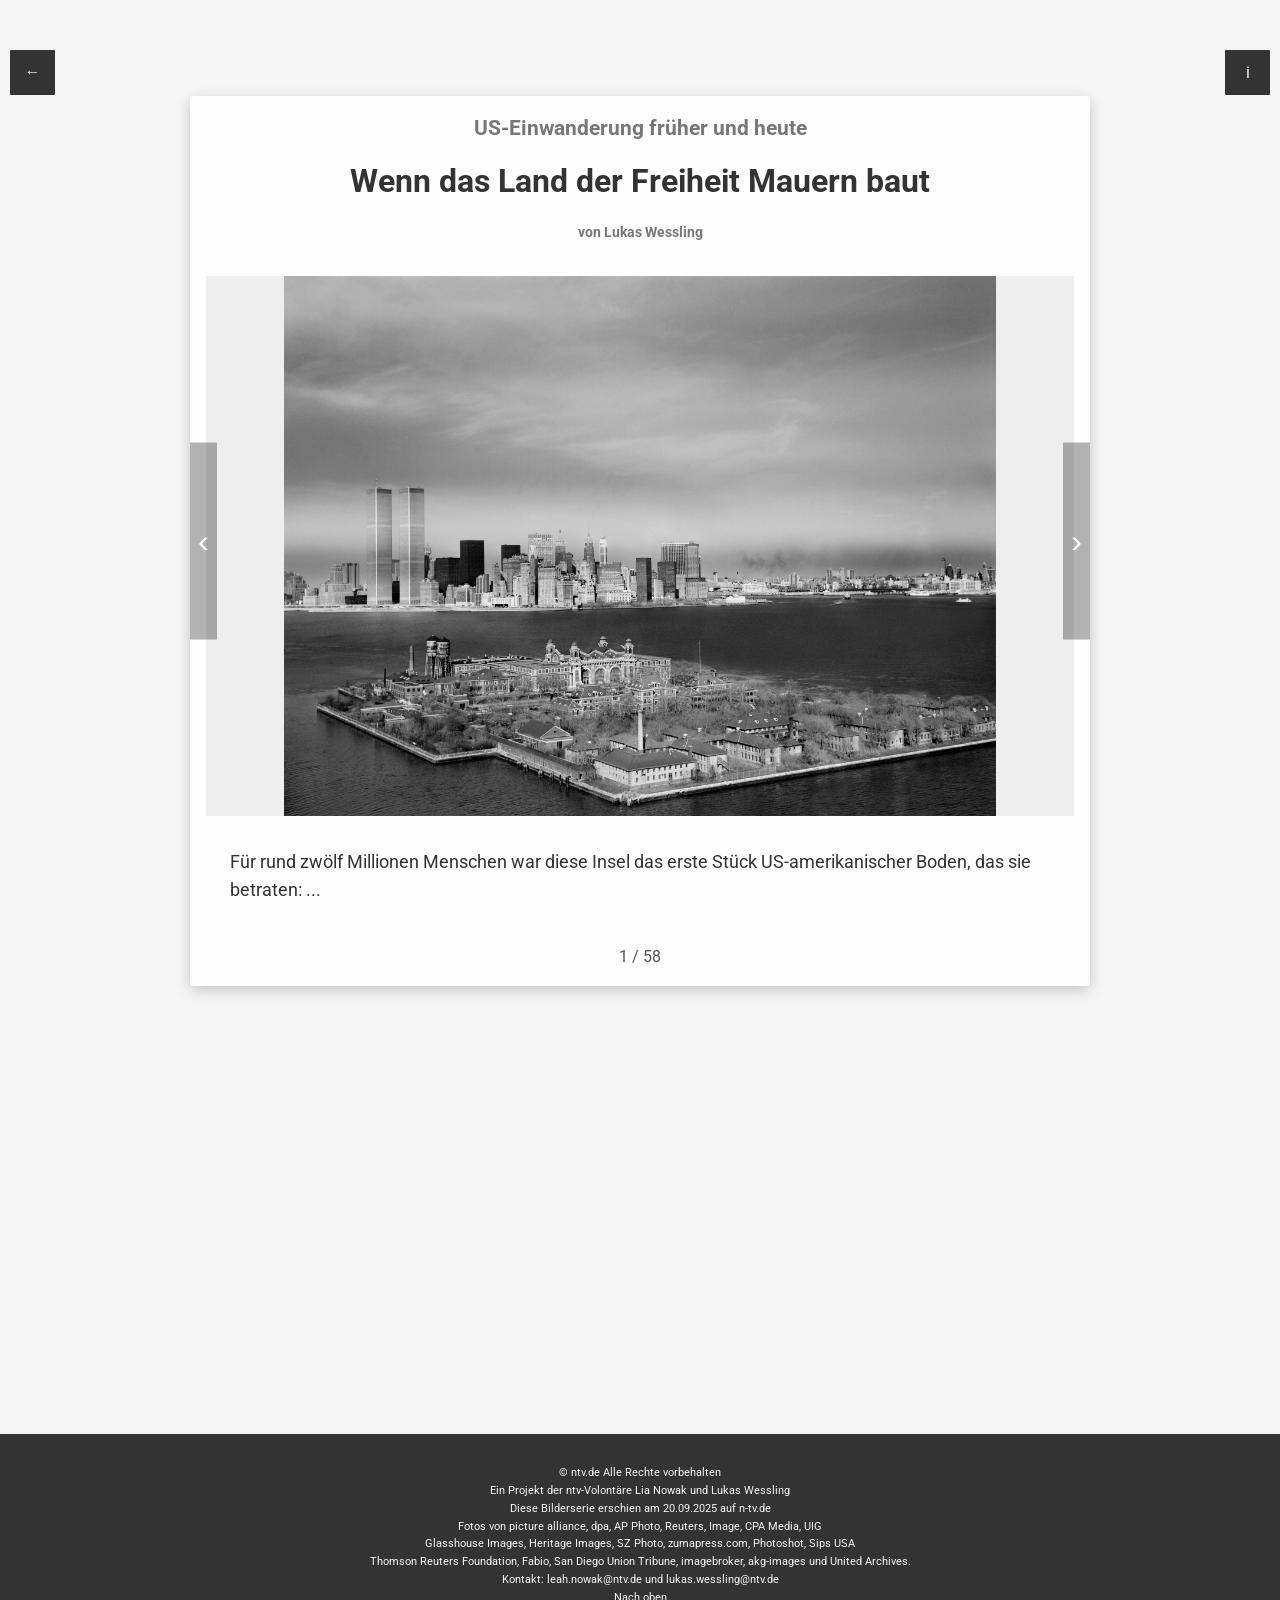
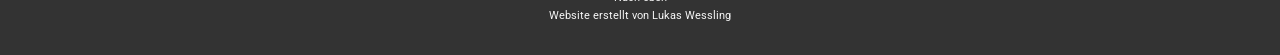
==== gallery.html @ a0fab256 "erste Version vor deploy" ====
<!DOCTYPE html>
<html lang="de">
<head>
    <meta charset="UTF-8">
    <meta name="viewport" content="width=device-width, initial-scale=1.0">
    <title>Bildergalerie: Einwanderung in die USA</title>
    <link rel="preconnect" href="https://fonts.googleapis.com">
    <link rel="preconnect" href="https://fonts.gstatic.com" crossorigin>
    <link href="https://fonts.googleapis.com/css2?family=Dosis&family=Roboto:wght@400;700&display=swap" rel="stylesheet">
    <link rel="stylesheet" href="style.css">
    <style>
        /* Zusätzliche Stile nur für die Galerie */
        .gallery-container {
            max-width: 900px;
            margin: 2rem auto;
            padding: 1rem;
            background: rgba(255, 255, 255, 0.85);
            border-radius: 2px;
            box-shadow: 0 4px 15px rgba(0,0,0,0.2);
            position: relative;
        }

        .main-title {
            text-align: center;
        }

        .gallery-slide {
            display: none; /* Standardmäßig alle Slides ausblenden */
        }

        .gallery-slide.active {
            display: block; /* Nur den aktiven Slide anzeigen */
        }

        .gallery-slide img {
            width: 100%;
            height: auto;
            max-height: 60vh; /* Höhe des Bildes begrenzen */
            object-fit: contain;
            background-color: #eee; /* Hintergrund für transparente Bilder oder Letterboxing */
        }

        .gallery-text {
            padding: 1.5rem;
            text-align: left;
            font-size: 1.1rem;
            line-height: 1.6;
        }

        .gallery-navigation {
            position: absolute;
            top: 50%; /* vertikale Zentrierung */
            width: 100%;
            display: flex;
            justify-content: space-between;
            transform: translateY(-50%);
            pointer-events: none; /* Lässt Klicks "durch" die Navigation zum Bild */
            padding: 0 1rem; /* Fügt links und rechts einen Abstand hinzu */
        }


        .nav-arrow {
            pointer-events: all; /* Macht die Pfeile wieder klickbar */
            background: rgba(0, 0, 0, 0.3);
            color: white;
            border: none;
            font-size: 2rem;
            padding: 5rem 0.5rem 5rem 0.5rem;
                cursor: pointer;
            user-select: none;
            transition: background 0.2s;
        }

        .nav-arrow:hover {
            background: rgba(0, 0, 0, 0.6);
        }

        #prev-btn {
            margin-left: -2rem; /* Schiebt den linken Pfeil nach links raus */
        }

        .gallery-counter {
            text-align: center;
            margin-top: 1rem;
            font-size: 1rem;
            color: #555;
        }
    </style>
</head>
<body>
    <div class="header">
        <a href="index.html" class="back-button">←</a>
        <a href="ueberuns.html" class="menu-toggle">i</a>
        </div> 
        

    <main class="content-wrapper">
        <div class="gallery-container">
            <h2 class="secondary-title">US-Einwanderung früher und heute</h2>
            <h1 class="main-title" id="mainTitle">Wenn das Land der Freiheit Mauern baut</h1>
            <h3 class="author-title" id="authorTitle" style="margin-bottom: 2rem;">von Lukas Wessling</h3>

            
            <div id="gallery">
                <!-- Slides werden hier per JavaScript eingefügt -->
            </div>

            <div class="gallery-navigation">
                <button id="prev-btn" class="nav-arrow">‹</button>
                <button id="next-btn" class="nav-arrow">›</button>
            </div>

            <div id="gallery-counter" class="gallery-counter"></div>
        </div>
    </main>

    <script>
        const galleryData = [
            { img: "pics/01.jpg", text: "Für rund zwölf Millionen Menschen war diese Insel das erste Stück US-amerikanischer Boden, das sie betraten: ..." },
            { img: "pics/02.jpg", text: "... Ellis Island war von 1882 bis 1954 die Empfangshalle der Vereinigten Staaten. Die Vorfahren von rund 40 Prozent der heutigen US-Bürgerinnen und Bürger fanden auf diesem Weg nach Nordamerika." },
            { img: "pics/03.jpg", text: "Hier untersuchten Ärzte die Eingewanderten, ein Heer von Schreibkräften nahm ihre Personalien auf, manche Neuankömmlinge mussten Schreib- und Lesetests bestehen." },
            { img: "pics/03b.jpg", text: "Die meisten kostete all das nur wenige Stunden, ein Fünftel musste länger warten, rund zwei Prozent bestanden die Prüfung nicht." }, // 3b
            { img: "pics/04.jpg", text: "Um das Jahr 1900 herum war mindestens jeder siebte Mensch in den USA im Ausland geboren. Rund drei Viertel dieser Einwanderer waren über New York eingereist, die meisten in Ellis Island angekommen." },
            { img: "pics/05.jpg", text: "Die 1886 eingeweihte Freiheitsstatue wurde so zum Fixpunkt vieler Träume von einem besseren Leben. Wer sie sah, hatte es geschafft, ..." },
            { img: "pics/06.jpg", text: "... hatte Wochen in engen, schlecht belüfteteten Holzverschlägen verbracht. Oft geplagt vom Seegang und immer wieder auch von Seuchen, die an Bord grassierten." },
            { img: "pics/07.jpg", text: "Durch das Aufkommen der Dampfschifffahrt um die Jahrtausendwende entwickelte sich die Überfahrt von einem \"potenziell tödlichen\" Unterfangen zu einem, das meist \"nur noch unkomfortabel\" war, wie eine Chronistin schrieb." },
            { img: "pics/08.jpg", text: "Die Reisezeit verkürzte sich von fünf bis acht Wochen auf rund zwölf Tage. Die Überfahrt wurde sicherer und erschwinglicher; dementsprechend sinnvoller erschien das Wagnis vielen." },
            { img: "pics/09.jpg", text: "Die Zahl der Einreisen stieg in der Folge deutlich." },
            { img: "pics/10.jpg", text: "Ab den 1920ern allerdings sank die Bereitschaft der USA, Neulinge aufzunehmen. Ellis Island wurde zur Abschiebeinsel." },
            { img: "pics/11.jpg", text: "Wo jahrzehntelang US-amerikanische Familiengeschichten ihren Anfang genommen hatten, nahmen immer mehr ihr Ende oder fingen erst gar nicht an." },
            { img: "pics/12.jpg", text: "Die Folge: 1970 war nicht einmal mehr ein Zwanzigstel der US-Bevölkerung im Ausland geboren." },
            { img: "pics/13.jpg", text: "Ab den 1970er Jahren dann siedelten wieder mehr Menschen über. Wie schon vor 100 Jahren ist heute mehr als jede siebte Person, die in den USA lebt, nicht dort geboren." },
            { img: "pics/14.jpg", text: "Wer heute in die USA einwandert, fährt allerdings nicht mehr an der Freiheitsstatue vorbei." },
            { img: "pics/15.jpg", text: "Wer heute in die USA einwandert, landet auf einem Flughafen …" },
            { img: "pics/16.jpg", text: "… oder kämpft sich durch die Wüste." },
            { img: "pics/17.jpg", text: "Ab den 1990ern migrierten jedes Jahr rund zwei Millionen Menschen in die USA. Dabei halten sich legale und illegale Einreisen in etwa die Waage. Der öffentliche Fokus aber liegt klar auf letzteren …" },
            { img: "pics/18.jpg", text: "… und damit auf der Grenze zu Mexiko." },
            { img: "pics/19.jpg", text: "Auf den Menschen, die aus dem Süden in Richtung der Vereinigten Staaten aufbrechen." },
            { img: "pics/20.jpg", text: "Tausende riskieren auf Zügen ihr Leben, ..." },
            { img: "pics/21.jpg", text: "... ziehen gen Norden, ..." },
            { img: "pics/22.jpg", text: "... kämpfen sich durch den Dschungel, ..." },
            { img: "pics/23b.jpg", text: "... und überqueren den Rio Grande." },
            { img: "pics/24.jpg", text: "Auf ihrem Weg werden sie immer wieder misshandelt von bewaffneten Gangs, ausgebeutet von korrupten Polizisten und benutzt von Schmugglern." },
            { img: "pics/25.jpg", text: "Die Menschen in den USA schauen teils mitleidig, ..." },
            { img: "pics/26.jpg", text: "... teils angst- oder gar hasserfüllt auf die Menschen, die da kommen." },
            { img: "pics/27.jpg", text: "Die Menschen, die da kommen, wurden in den vergangenen Jahrzehnten zu einem der wichtigsten politischen Themen des Einwanderungslandes USA." },
            { img: "pics/27b.jpg", text: "Es trieb viele US-Amerikanerinnen und US-Amerikaner an die Urnen ..." },
            { img: "pics/27d.jpg", text: "... und andere auf die Straße." },        
            { img: "pics/29.jpg", text: "Schon 1994 begann der Bau von Zäunen an der Grenze zu Mexiko. Unter dem damaligen Präsidenten Bill Clinton wurden US-Städte so von ihren mexikanischen Gegenübern getrennt." },
            { img: "pics/30.jpg", text: "Unter George W. Bush und …" },
            { img: "pics/31.jpg", text: "… Donald Trump wurde die Grenzanlage massiv ausgebaut." },
            { img: "pics/32.jpg", text: "Die Grenze zwischen der USA und Mexiko ist 3145 Kilometer lang." },
            { img: "pics/33.jpg", text: "Mittlerweile sind rund 1200 Kilometer davon befestigt. Mit Zäunen, Mauern und Pollern." },
            { img: "pics/34.jpg", text: "Den Rest der Grenze haben Überwachungskameras, Sensoren, Patrouillen im Blick." },
            { img: "pics/35.jpg", text: "Der Rio Grande tut sein Übriges." },
            { img: "pics/36.jpg", text: "Der Versuch, ohne Visum in die USA einzureisen, kostet jedes Jahr Hunderte Menschen ihr Leben." },
            { img: "pics/23.jpg", text: "Sie ertrinken im Rio Grande, verletzen sich beim Versuch, die Grenzanlagen zu überwinden ..." },
            { img: "pics/38.jpg", text: "... oder erleiden Hitzeschläge in der Wüste. Tausende hält das nicht ab." },
            { img: "pics/39.jpg", text: "Viele aber nutzen mittlerweile temporäre Visa, um legal einzureisen - und dann zu bleiben. Schätzungen zufolge machen Visumsüberschreitungen inzwischen 40 Prozent aller illegalen Einreisen aus." },
            { img: "pics/40.jpg", text: "Wer diesen Weg wählt, muss sich nicht durch die Wüste oder den Rio Grande kämpfen." },
            { img: "pics/41.jpg", text: "Den in den USA weit verbreiteten Vorurteilen sind allerdings alle gleichermaßen ausgesetzt." },
            { img: "pics/42.jpg", text: "Da geht es ihnen wie jenen, die einst über Ellis Island einreisten, ..." },
            { img: "pics/43.jpg", text: "... denn auch damals schon wurden die Neuen kritisch beäugt." },
            { img: "pics/44a.jpg", text: "Die USA warfen den den Eingewanderten vor, Parallelgesellschaften zu bilden. Denn auch damals schon hielten sich Neuankömmlinge in der Fremde erstmal an ihre Landsleute, ..." },
            { img: "pics/44b.jpg", text: "... zogen in Viertel, die man \"Little Germany\" oder \"Little Italy\" nannte." },
            { img: "pics/45.jpg", text: "Die Deutschen galten als besonders unangepasst. Ihre Trinkfreudigkeit passte nicht zu den puritanischen Moralvorstellungen der Gesellschaft, in die sie eingewandert waren." },
            { img: "pics/45b.jpg", text: "Die Eingewanderten wurden als faul wahrgenommen; als arbeitsunwillig, als Last für das Gemeinwesen." },
            { img: "pics/47.jpg", text: "Gleichzeitig wurde kritisiert, sie nähmen US-Amerikanern deren Arbeitsplätze weg." },
            { img: "pics/48.jpg", text: "Dabei zieht sich durch die US-amerikanische Geschichte, dass die Neuen oft Jobs erledigen, die bei Eingebürgerten weniger beliebt sind." },
            { img: "pics/49.jpg", text: "Damals arbeiteten sie in Schlachthöfen, als Dienstmädchen oder auf Baustellen." },
            { img: "pics/50a.jpg", text: "Sie legten Eisenbahnschienen quer durchs Land, ... "},
            { img: "pics/50d.jpg", text: "... sprengten Tunnel durch die Gebirge, ..."},
            { img: "pics/50c.jpg", text: "... erschlossen den Vereinigten Staaten neues Land, neuen Reichtum und bezahlten dafür immer wieder mit dem eigenen Leben." },
            { img: "pics/51.jpg", text: "Heute fahren sie anderer Leute essen aus, pflegen alte oder kranke Menschen, ..." },
            { img: "pics/52.jpg", text: "... sie ernten Gemüse, befüllen Supermarktregale, ..." },
            { img: "pics/53.jpg", text: "... sie putzen Büros. Und mit der Zeit werden sehr wahrscheinlich immer mehr von ihnen in den Büros sitzen. Neben den Nachfahren der Immigranten von damals." }
        ];

        const galleryElement = document.getElementById('gallery');
        const prevBtn = document.getElementById('prev-btn');
        const nextBtn = document.getElementById('next-btn');
        const counterElement = document.getElementById('gallery-counter');
        let currentSlide = 0;

        // Galerie initialisieren
        function initializeGallery() {
            galleryData.forEach((item, index) => {
                const slide = document.createElement('div');
                slide.className = 'gallery-slide';
                slide.innerHTML = `
                    <img src="${item.img}" alt="Bild zur Einwanderungsgeschichte ${index + 1}">
                    <p class="gallery-text">${item.text}</p>
                `;
                galleryElement.appendChild(slide);
            });
            showSlide(currentSlide);
        }

        function showSlide(index) {
            const slides = document.querySelectorAll('.gallery-slide');
            slides.forEach(slide => slide.classList.remove('active'));
            slides[index].classList.add('active');
            counterElement.textContent = `${index + 1} / ${galleryData.length}`;
        }

        prevBtn.addEventListener('click', () => {
            currentSlide = (currentSlide > 0) ? currentSlide - 1 : galleryData.length - 1;
            showSlide(currentSlide);
        });

        nextBtn.addEventListener('click', () => {
            currentSlide = (currentSlide < galleryData.length - 1) ? currentSlide + 1 : 0;
            showSlide(currentSlide);
        });

        initializeGallery();
    </script>
    <footer>
        <p> <a href="https://www.n-tv.de/ntvintern/Impressum-id6405904.html">© ntv.de Alle Rechte vorbehalten</a></p>
        <p> <a href="ueberuns.html">Ein Projekt der ntv-Volontäre Lia Nowak und Lukas Wessling</a></p>
        <p><a href="https://www.n-tv.de/mediathek/bilderserien/politik/Wenn-das-Land-der-Freiheit-Mauern-baut-article25979219.html">Diese Bilderserie erschien am 20.09.2025 auf n-tv.de</a></p>
        <p> Fotos von picture alliance, dpa, AP Photo, Reuters, Image, CPA Media, UIG </p>
        <p> Glasshouse Images, Heritage Images, SZ Photo, zumapress.com, Photoshot, Sips USA </p>
        <p> Thomson Reuters Foundation, Fabio, San Diego Union Tribune, imagebroker, akg-images und United Archives.</p>
        <p>Kontakt: <a href="mailto:leah.nowak@ntv.de">leah.nowak@ntv.de</a> und <a href="mailto:lukas.wessling@ntv.de">lukas.wessling@ntv.de</a></p>
        <p> <a href="#top">Nach oben</a></p>
        <p> <a href="index.html">Website</a> erstellt von Lukas Wessling</p>
    </footer>
</body>
</html>
---- style.css ----
* {
    margin: 0;
    padding: 0;
    box-sizing: border-box;
}
:root {
    --primary-color: #00AEF3;
    --secondary-color: #777777;
    --accent-color: #E81B23;
    --background-color: #F6F6F6;
    --text-color: #333;
    --box-shadow: 0 2px 10px rgba(0,0,0,0.1);
    --max-width: 1200px;
    --lesser-width: 800px;
    --card-bg: rgba(255, 255, 255, 0.7); /* Weiß, 70% Deckkraft */
    --border-radius: 1px
}

html { scroll-behavior: smooth; }

body {
    font-family: 'Roboto', sans-serif;
    line-height: 1.6;
    color: var(--text-color);
    background-color: var(--background-color);

    /* erzwinge sinnvolle umbrüche */
    p, li, blockquote {
    overflow-wrap: anywhere;  /* bricht auch sehr lange wörter/urls */
    word-break: normal;       /* deutschfreundlich */
    hyphens: auto;            /* bindestriche zulassen */
  }
}


/* übergeordnete Schachteln */
.content-wrapper {
    max-width: var(--max-width);
    margin: 0 auto;
    padding: 24px 16px;
}


.container {
    max-width: var(--lesser-width);
    margin: 0 auto;
    padding: 20px;
}

/* Header mit Menü */
.header {
    position: sticky;
    margin-bottom: 40px;
}

.menu-toggle {
    position: absolute;
    top: 10px;
    right: 10px;
    background: var(--text-color);
    color: var(--background-color);
    border: none;
    cursor: pointer;
    border-radius: var(--border-radius);
    font-size: 16px;
    text-decoration: none; /* Entfernt die Unterstreichung vom Link */
    /* NEU: Feste Größe und Zentrierung für quadratische Form */
    width: 45px;
    height: 45px;
    display: flex;
    justify-content: center;
    align-items: center;
}

/* Zurück-Button, angelehnt an Menu-Button*/
.back-button {
    position: absolute;
    top: 10px;
    left: 10px; /* Position auf links geändert */
    background: var(--text-color);
    color: var(--background-color);
    border: none;
    cursor: pointer;
    border-radius: var(--border-radius);
    font-size: 16px;
    text-decoration: none; /* Für <a>-Tag, um Unterstreichung zu entfernen */
    /* NEU: Feste Größe und Zentrierung für quadratische Form */
    width: 45px;
    height: 45px;
    display: flex;
    justify-content: center;
    align-items: center;
    padding-bottom: 2px; /* Kleine Korrektur, um den Pfeil optisch zu zentrieren */
}

.menu-toggle:hover {
    background: var(--accent-color);
}
.back-button:hover {
    background: var(--accent-color);
}

.menu {
    position: absolute;
    top: 30px;
    right: 10px;
    background: var(--background-color);
    border: 1px solid #ddd;
    border-radius: var(--border-radius);
    box-shadow: 0 2px 10px var(--box-shadow);
    display: none;
    min-width: 150px;
}

.menu.active {
    display: block;
}

.menu a {
    display: block;
    padding: 12px 16px;
    text-decoration: none;
    color: var(--text-color); 
    border-bottom: 1px solid #eee;
}

.menu a:last-child {
    border-bottom: none;
}
.menu a:hover {
    background-color: var(--background-color);
}


/* Content Boxen */
.content-box {
    text-align: center;
    background: var(--card-bg);
    border-radius: var(--border-radius)/2;
    box-shadow: 0 2px 10px rgba(0,0,0,0.1);
    max-width: var(--lesser-width);
    margin-bottom: 60px; /* Erhöht für mehr Abstand zwischen den Boxen */
    padding: 20px;
    margin-left: auto;  /* Zentrierung */
    margin-right: auto; /* Zentrierung */
}

.content-box a {
color: var(--secondary-color);          /* Links grau */
text-decoration: none;   /* Unterstreichung weg */
}
.content-box a:hover {
text-decoration: underline; /* Unterstrich beim Drüberfahren */
}

/* Versuch ganzer Text in eine Box */
.article-body-content {
    margin-top: 5rem;
    padding: 3rem;
    text-align: left; /* Text linksbündig für den Hauptartikel */
    background: var(--background-color); 
}
    /* Eigene Klasse für Zwischenüberschriften, um sie direkt zu integrieren */
.subheading {
    font-weight: bold;
    color: var(--secondary-color);
    font-size: 1.2rem;
    text-align: center;
    margin-top: 2em;
    margin-bottom: 1.5em;
}
    /* Eigene Klasse für den Teaser-Text, damit er auch innerhalb der großen Box funktioniert */
.teaser-text {
    font-style: italic;
    color: var(--secondary-color);
    font-size: 1rem;
    margin-bottom: 2em;
    display: block; /* Stellt sicher, dass es als eigener Absatz behandelt wird */
}

.content-box:hover {
    transform: translateY(-2px);
    box-shadow: 0 4px 15px rgba(0,0,0,0.15);
}

/* Modifikator für eine unauffälligere Content-Box */
.content-box.subtle {
    background: none;
    box-shadow: none;
    border-radius: 0;
    text-align: left; /* Text linksbündig statt zentriert */
    padding-left: 30px;
    padding-right: 30px;
    margin-bottom: 20px;
}

.content-box.subtle:hover {
    transform: none; /* Kein Hover-Effekt */
    box-shadow: none;
}

/* Modifikator für Header-Box mit Abstand nach unten */
.content-box.header {
    margin-bottom: 10em;
    max-width: (var(--lesser-width)/2);  

}
/* Modifikator für Header-Box mit kleinem Abstand nach unten */
.content-box.smallheader {
    margin-top: 2em;
    margin-bottom: 2em;
    background: var(--background-color);
}


.box-content {
    padding: 20px;
}

.box-title {
    font-size: 1.5rem;
    font-weight: bold;
    color: var(--text-color);
    margin-bottom: 15px;
}

.box-text {
    color: var(--text-color);
    font-size: 1rem;
    line-height: 1.5;
}

.content-box.italic-teaser .box-text {
    font-style: italic;
    color: var(--text-color);
    font-size: 1rem;
    margin-bottom: 2em;
}



.content-box.title .box-text {
    font-weight: bold;
    color: var(--secondary-color);
    font-size: 1.2rem;
    text-align: center;
}


/* Titel-Styling innerhalb der Box */
.main-title {
    text-align: center;
    font-size: 2rem;
    font-weight: bold;
    color: var(--text-color);
    margin: 0;
    padding: 0;
}

.secondary-title {
    text-align: center;
    font-size: 1.3rem;
    font-weight: bold;
    color: var(--secondary-color);
    margin: 0 0 0.5em 0; /* kleiner Abstand nach unten */
    padding: 0;
}

.author-title {
    text-align: center;
    font-size: 0.9rem;
    font-weight: bold;
    color: var(--secondary-color);
    margin: 1em 0 1em 0; /* kleiner Abstand nach oben, großer Abstand nach unten */
    padding: 0;
}
.box-text a:hover {
    text-decoration: underline}



/* Responsive Design */
@media (max-width: 768px) {
    .main-title {
        font-size: 2rem;
        margin: 20px 0;
    }
    
    .container {
        padding: 15px;
    }
    .box-content {
        padding: 15px;
    }
    .box-title {
        font-size: 1rem;
    }
    .box-text {
        font-size: 0.7rem;
    }
    .footer {
        font-size: 0.4rem;
        padding: 10px;
    }
}


/* Footer-Styling */
footer {
background-color: var(--text-color);   /* dunkler Hintergrund */
color: var(--background-color);      /* heller Text */
padding: 30px 16px;              /* Innenabstand oben/unten und seitlich */
text-align: center;              /* Text mittig */
margin-top: 35em;                /* Abstand zum Inhalt darüber */
font-size: 0.7rem;
}

footer a {
color: var(--background-color);          /* Links weiß */
text-decoration: none;   /* Unterstreichung weg */
}

footer a:hover {
text-decoration: underline; /* Unterstrich beim Drüberfahren */
}

/* Container für die Videos, um sie im Hintergrund zu halten */
.video-background {
    position: fixed;
    top: 0;
    left: 0;
    width: 100%;
    height: 100%;
    z-index: -1; /* Stellt sicher, dass der Inhalt darüber liegt */
    overflow: hidden;
}

/* Gemeinsame Stile für beide Videos */
.bg-video {
    position: absolute; /* Positioniert das Video innerhalb des Containers */
    top: 0;
    left: 0;
    width: 100%;
    height: 100%;
    object-fit: cover; /* Füllt den Bildschirm ohne das Seitenverhältnis zu verzerren */
}

/* Standardmäßig das mobile Video ausblenden */
.bg-video-mobile {
    display: none;
}

/* Media Query für Bildschirme, die breiter als 768px sind (Tablets/Desktops) */
@media (min-width: 769px) {
    .bg-video-desktop {
        display: block; /* Desktop-Video anzeigen */
    }
    .bg-video-mobile {
        display: none; /* Mobiles Video ausblenden */
    }
}

/* Media Query für Bildschirme, die schmaler als 768px sind (Smartphones) */
@media (max-width: 768px) {
    .bg-video-desktop {
        display: none; /* Desktop-Video ausblenden */
    }
    .bg-video-mobile {
        display: block; /* Mobiles Video anzeigen */
    }
}

/* beim Hovern über Link erscheint eine Hand */
a, button, [onclick] {
    cursor: pointer;
}

/* --- Stile für Scrollytelling --- */
#scrolly-presidents {
    position: relative;
}

.scrolly-vis {
    position: -webkit-sticky;
    position: sticky;
    top: 0; /* Klebt ganz oben am Bildschirmrand */
    left: 0;
    width: 100%;
    height: 100vh; /* Füllt den gesamten Bildschirm aus */
    display: flex;
    flex-direction: column; /* Kinder sollen untereinander angeordnet werden */
    justify-content: center;
    align-items: center;
}

/* Container für die responsive SVG */
.chart-container {
    width: 100%;
    max-width: var(--lesser-width); /* Legt eine maximale Größe fest, damit es auf sehr großen Bildschirmen nicht riesig wird */
    margin: 0 auto; /* Zentriert den Container */
}

/* Gemeinsame Stile für Header und Intro der Grafik */
.chart-header, .chart-intro {
    width: 100%;
    max-width: var(--lesser-width); /* Dieselbe maximale Breite wie die Grafik */
    margin-left: auto;
    margin-right: auto;
    text-align: left; 
}

.scrolly-text {
    position: relative;
    z-index: 1; /* Wichtig: Stellt sicher, dass der Text VOR der Grafik liegt */
    /* Wir machen den Text-Container zu einem Flex-Container, der seine Kinder zentriert */
    display: flex;
    flex-direction: column;
    align-items: center;
}

.step {
    display: flex;
    flex-direction: column;
    justify-content: center;
    width: var(--lesser-width)*0.95;
    margin-bottom: 100vh; /* Nur noch Abstand nach unten */
    padding: 3rem;
    background-color: var(--background-color); /* Solide Hintergrundfarbe, passend zum Rest der Seite */
    box-shadow: 0 2px 5px rgba(0,0,0,0.1);
}


/* Anpassungen für kleinere Bildschirme */
@media (max-width: 768px) {
    #scrolly-presidents {
        display: block; /* Untereinander statt nebeneinander */
    }

    .scrolly-vis {
        position: relative; /* Sticky funktioniert hier nicht gut */
        top: auto;
        height: 50vh; /* Kleinere Höhe */
        width: 90%;
        margin: 0 auto 2rem auto;
    }

    .scrolly-text {
        width: 90%;
        margin: 0 auto;
    }

    .step {
        margin-bottom: 50vh; /* Weniger Abstand auf Mobilgeräten */
    }
}
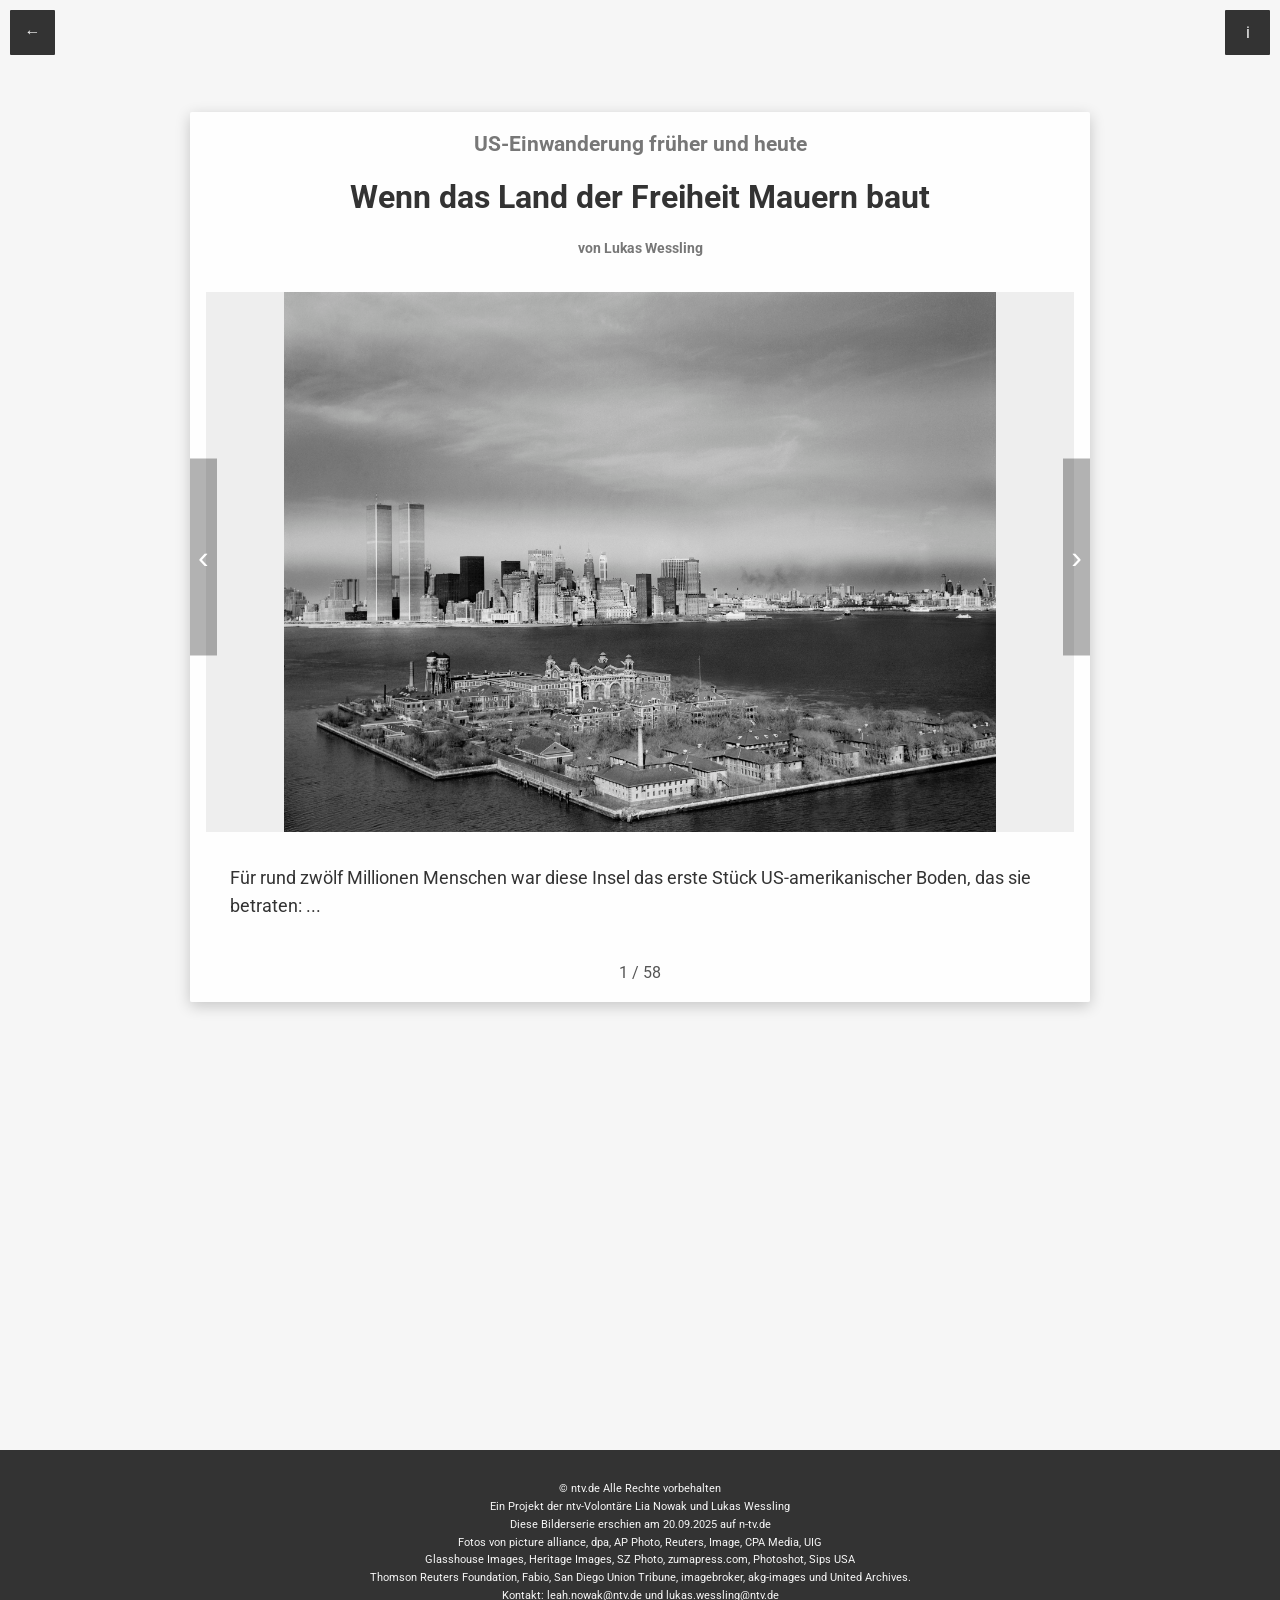
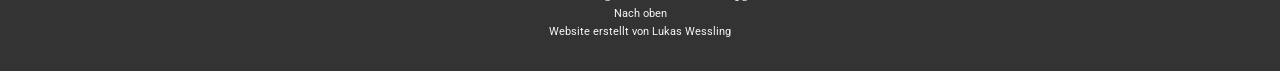
==== commit 942bd246: "Modifikation Videologik und Pausenknopf" ====
--- a/gallery.html
+++ b/gallery.html
@@ -4,6 +4,7 @@
     <meta charset="UTF-8">
     <meta name="viewport" content="width=device-width, initial-scale=1.0">
     <title>Bildergalerie: Einwanderung in die USA</title>
+    <link rel="icon" href="favicon.ico" type="image/x-icon">
     <link rel="preconnect" href="https://fonts.googleapis.com">
     <link rel="preconnect" href="https://fonts.gstatic.com" crossorigin>
     <link href="https://fonts.googleapis.com/css2?family=Dosis&family=Roboto:wght@400;700&display=swap" rel="stylesheet">
@@ -88,7 +89,7 @@
     </style>
 </head>
 <body>
-    <div class="header">
+    <div class="header header-with-buttons">
         <a href="index.html" class="back-button">←</a>
         <a href="ueberuns.html" class="menu-toggle">i</a>
         </div> 
--- a/style.css
+++ b/style.css
@@ -49,8 +49,22 @@
 
 /* Header mit Menü */
 .header {
-    position: sticky;
-    margin-bottom: 40px;
+    /* Diese Regel ist jetzt leer, damit sie den Header auf der index.html nicht beeinflusst. */
+    /* Die Positionierung wird durch die neue Klasse unten gesteuert. */
+}
+
+/* Eigene Klasse für den Header mit den fixierten Buttons. */
+.header-with-buttons {
+    position: fixed; /* Fixiert am Viewport */
+    top: 0;
+    left: 0;
+    width: 100%;
+    z-index: 1000;
+    pointer-events: none; /* Klicks gehen durch den leeren Bereich durch */
+}
+/* Fügt den Abstand oben nur hinzu, wenn der fixierte Header vorhanden ist */
+.header-with-buttons + .content-wrapper {
+    padding-top: 80px;
 }
 
 .menu-toggle {
@@ -70,6 +84,7 @@
     display: flex;
     justify-content: center;
     align-items: center;
+    pointer-events: auto; /* Button bleibt klickbar */
 }
 
 /* Zurück-Button, angelehnt an Menu-Button*/
@@ -91,9 +106,34 @@
     justify-content: center;
     align-items: center;
     padding-bottom: 2px; /* Kleine Korrektur, um den Pfeil optisch zu zentrieren */
+    pointer-events: auto; /* Button bleibt klickbar */
+}
+
+/* Video-Toggle-Button (Play/Pause) */
+.video-toggle {
+    position: absolute; /* Scrollt mit dem Inhalt weg (nicht fixed) */
+    top: 10px;
+    left: 50%;
+    transform: translateX(-50%); /* Exakte horizontale Zentrierung */
+    background: var(--text-color);
+    color: var(--background-color);
+    border: none;
+    cursor: pointer;
+    border-radius: var(--border-radius);
+    font-size: 16px;
+    width: 45px;
+    height: 45px;
+    display: flex;
+    justify-content: center;
+    align-items: center;
+    z-index: 2000; /* Muss über dem Header liegen, um klickbar zu sein */
+    pointer-events: auto;
 }
 
 .menu-toggle:hover {
+    background: var(--accent-color);
+}
+.video-toggle:hover {
     background: var(--accent-color);
 }
 .back-button:hover {
@@ -110,6 +150,7 @@
     box-shadow: 0 2px 10px var(--box-shadow);
     display: none;
     min-width: 150px;
+    pointer-events: auto; /* Menü bleibt klickbar */
 }
 
 .menu.active {
@@ -140,7 +181,7 @@
     box-shadow: 0 2px 10px rgba(0,0,0,0.1);
     max-width: var(--lesser-width);
     margin-bottom: 60px; /* Erhöht für mehr Abstand zwischen den Boxen */
-    padding: 20px;
+    padding: 40px;
     margin-left: auto;  /* Zentrierung */
     margin-right: auto; /* Zentrierung */
 }
@@ -201,8 +242,8 @@
 
 /* Modifikator für Header-Box mit Abstand nach unten */
 .content-box.header {
+    padding: 60px;
     margin-bottom: 10em;
-    max-width: (var(--lesser-width)/2);  
 
 }
 /* Modifikator für Header-Box mit kleinem Abstand nach unten */
@@ -211,12 +252,6 @@
     margin-bottom: 2em;
     background: var(--background-color);
 }
-
-
-.box-content {
-    padding: 20px;
-}
-
 .box-title {
     font-size: 1.5rem;
     font-weight: bold;
@@ -333,6 +368,10 @@
     height: 100%;
     z-index: -1; /* Stellt sicher, dass der Inhalt darüber liegt */
     overflow: hidden;
+    /* Damit das Fallback-Bild (das wir jetzt inline im HTML setzen) korrekt skaliert wird */
+    background-size: cover;
+    background-position: center;
+    background-repeat: no-repeat;
 }
 
 /* Gemeinsame Stile für beide Videos */
@@ -343,6 +382,13 @@
     width: 100%;
     height: 100%;
     object-fit: cover; /* Füllt den Bildschirm ohne das Seitenverhältnis zu verzerren */
+    opacity: 0; /* Startzustand ist unsichtbar, damit man das Fallback-Bild sieht */
+    transition: opacity 1.5s ease-in-out; /* Sanftes Einblenden über 1.5 Sekunden */
+}
+
+/* Diese Klasse wird vom JS hinzugefügt, sobald das Video flüssig läuft */
+.bg-video.is-playing {
+    opacity: 1;
 }
 
 /* Standardmäßig das mobile Video ausblenden */
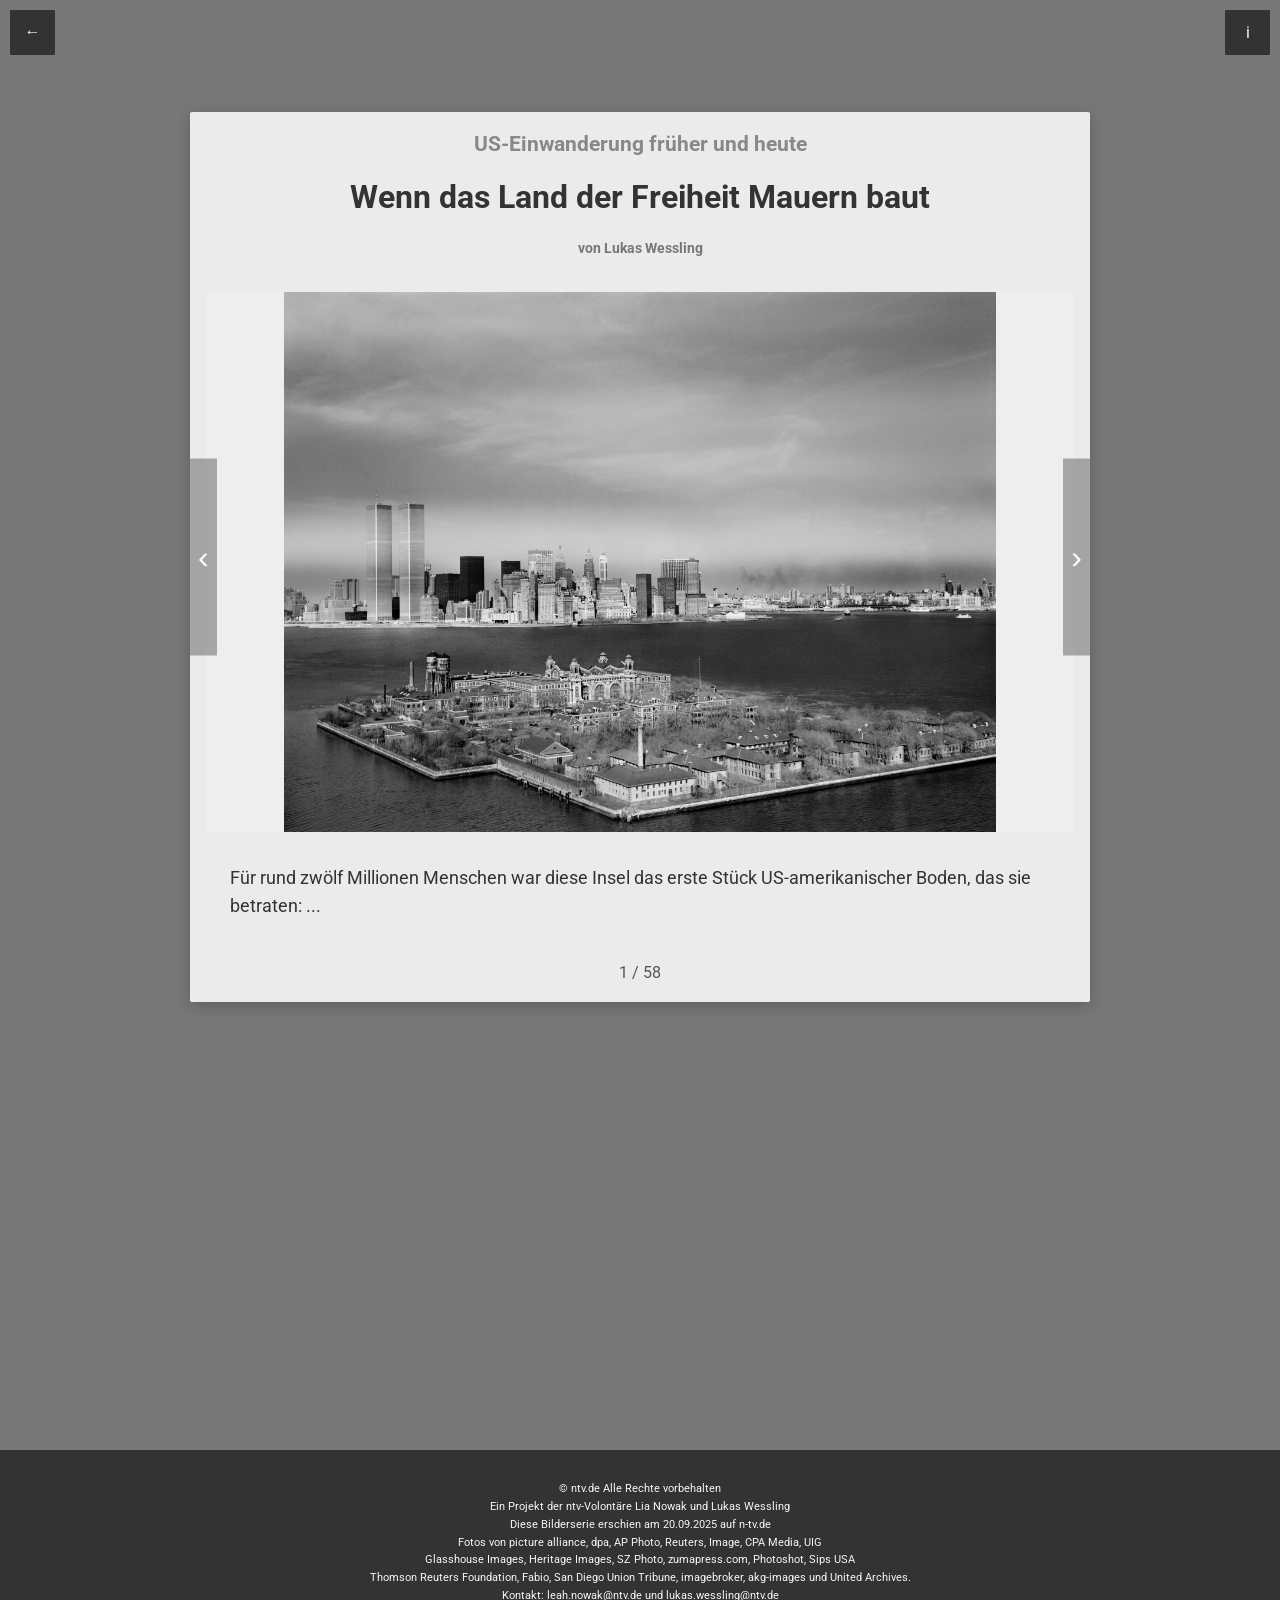
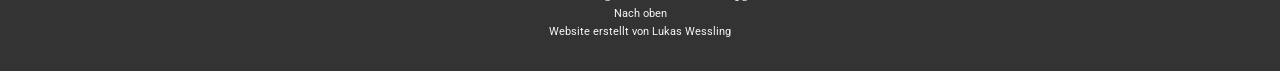
==== commit bfdf4b4d: "grafiken für mobil optimiert, mobil volle breite" ====
--- a/gallery.html
+++ b/gallery.html
@@ -11,6 +11,10 @@
     <link rel="stylesheet" href="style.css">
     <style>
         /* Zusätzliche Stile nur für die Galerie */
+        body {
+            background-color: var(--secondary-color);
+        }
+
         .gallery-container {
             max-width: 900px;
             margin: 2rem auto;
--- a/style.css
+++ b/style.css
@@ -4,15 +4,18 @@
     box-sizing: border-box;
 }
 :root {
-    --primary-color: #00AEF3;
+    --primary-color: #888 ;
     --secondary-color: #777777;
-    --accent-color: #E81B23;
+    --light-gray: #d6d6d6;
+    --main-white: #fff;
+    --accent-color: #050505;
     --background-color: #F6F6F6;
     --text-color: #333;
     --box-shadow: 0 2px 10px rgba(0,0,0,0.1);
     --max-width: 1200px;
     --lesser-width: 800px;
     --card-bg: rgba(255, 255, 255, 0.7); /* Weiß, 70% Deckkraft */
+    --smallheader-bg: rgba(777, 777, 777, 0.1);
     --border-radius: 1px
 }
 
@@ -246,11 +249,40 @@
     margin-bottom: 10em;
 
 }
-/* Modifikator für Header-Box mit kleinem Abstand nach unten */
+/* Titelbox für Artikel */
 .content-box.smallheader {
     margin-top: 2em;
     margin-bottom: 2em;
     background: var(--background-color);
+}
+/* Titelbox für Artikel mit transparentem Look */
+.content-box.transparent_smallheader {
+    margin-top: 12vh;    /* Desktop: Titel rutscht ins vertikale Zentrum */
+    margin-bottom: 40vh; /* Desktop: Viel Platz nach unten, schiebt Text aus dem Bild */
+    padding: 60px 5px;
+    background: var(--smallheader-bg);
+}
+.transparent_main-title {
+    text-align: center;
+    font-size: 2rem;
+    font-weight: bolder;
+    color: var(--main-white);
+    margin: 0;
+    padding: 10px 0 40px 0;
+}
+.transparent_author-title {
+    text-align: center;
+    font-size: 1rem;
+    font-weight: lighter;
+    color: var(--light-gray);
+    margin: 0;
+}
+.transparent_secondary-title {
+    text-align: center;
+    font-size: 1.3rem;
+    font-weight: lighter;
+    color: var(--light-gray);
+    margin: 0;
 }
 .box-title {
     font-size: 1.5rem;
@@ -283,7 +315,7 @@
 
 
 /* Titel-Styling innerhalb der Box */
-.main-title {
+.homepage-title {
     text-align: center;
     font-size: 2rem;
     font-weight: bold;
@@ -292,11 +324,20 @@
     padding: 0;
 }
 
+.main-title {
+    text-align: center;
+    font-size: 2rem;
+    font-weight: bold;
+    color: var(--text-color);
+    margin: 0;
+    padding: 0;
+}
+
 .secondary-title {
     text-align: center;
     font-size: 1.3rem;
     font-weight: bold;
-    color: var(--secondary-color);
+    color: var(--primary-color);
     margin: 0 0 0.5em 0; /* kleiner Abstand nach unten */
     padding: 0;
 }
@@ -313,6 +354,11 @@
     text-decoration: underline}
 
 
+/* Standard (Desktop): Mobile Sachen ausblenden */
+/* WICHTIG: Diese Regel muss VOR dem Media-Query stehen, damit sie mobil überschrieben werden kann */
+.mobile-only {
+    display: none !important;
+}
 
 /* Responsive Design */
 @media (max-width: 768px) {
@@ -324,6 +370,7 @@
     .container {
         padding: 15px;
     }
+
     .box-content {
         padding: 15px;
     }
@@ -331,8 +378,19 @@
         font-size: 1rem;
     }
     .box-text {
-        font-size: 0.7rem;
-    }
+        font-size: 0.9rem;
+    }
+
+    /* Mobile Anpassung: Hier brauchen wir weniger Abstand als auf dem Desktop */
+    .content-box.transparent_smallheader {
+        margin-top: 10vh;    /* Titel etwas höher als Desktop */
+        margin-bottom: 20vh; /* Flexibler Abstand, aber kompakt genug für Handy */
+    }
+        .content-box.smallheader {
+        margin-top: 10vh;    /* Titel etwas höher als Desktop */
+        margin-bottom: 20vh; /* Flexibler Abstand, aber kompakt genug für Handy */
+    }
+
     .footer {
         font-size: 0.4rem;
         padding: 10px;
@@ -416,14 +474,38 @@
     }
 }
 
+    /* header und content breit auf Mobilgeräten */
+    .content-wrapper {
+        padding-left: 0;
+        padding-right: 0;
+    }
+    .content-box {
+        width: 100%;
+        max-width: 100%;
+        margin-left: 0;
+        margin-right: 0;
+        border-radius: 0;
+        padding: 2rem 1rem;
+    }
+
 /* beim Hovern über Link erscheint eine Hand */
 a, button, [onclick] {
     cursor: pointer;
 }
 
-/* --- Stile für Scrollytelling --- */
+/* --- Stile für Scrollytelling   --       --            --        --       --         --- */
 #scrolly-presidents {
     position: relative;
+}
+
+/* Scrolly Population: Fixes für die Achsen-Animation */
+#scrolly-population .y-axis .domain {
+    display: none; /* Die vertikale Achsenlinie dauerhaft ausblenden */
+}
+
+#scrolly-population .y-axis .tick line {
+    stroke-opacity: 0.1;   /* Gitterlinien immer zart */
+    stroke-dasharray: 2,2; /* Gitterlinien immer gestrichelt */
 }
 
 .scrolly-vis {
@@ -476,26 +558,74 @@
 }
 
 
-/* Anpassungen für kleinere Bildschirme */
+/* Scrolly-Anpassungen für kleinere Bildschirme */
 @media (max-width: 768px) {
     #scrolly-presidents {
         display: block; /* Untereinander statt nebeneinander */
     }
 
     .scrolly-vis {
-        position: relative; /* Sticky funktioniert hier nicht gut */
-        top: auto;
-        height: 50vh; /* Kleinere Höhe */
-        width: 90%;
-        margin: 0 auto 2rem auto;
+        position: -webkit-sticky;
+        position: sticky;
+        top: 80px; /* Etwas Abstand zum oberen Rand, damit es nicht direkt klebt */
+        width: 100%;
+        height: 60vh; /* Größere Höhe */
+        z-index: 0;
+        margin: 0;
     }
 
     .scrolly-text {
-        width: 90%;
+        width: 100%;
         margin: 0 auto;
+        margin-top: 75vh; /* Text startet viel weiter unten, damit die Grafik erst mal alleine wirkt */
     }
 
     .step {
-        margin-bottom: 50vh; /* Weniger Abstand auf Mobilgeräten */
-    }
-}
+        width: 100%;   /* Volle Breite für mobile Geräte */
+        padding: 1rem 1.5rem; /* Etwas seitlicher Abstand für Lesbarkeit */
+        margin: 0 auto 60vh auto; /* Abstand nach unten, damit man scrollen kann */
+        background-color: rgba(255, 255, 255, 0.95); /* Leicht transparent, wirkt moderner */
+        border-radius: 0px;    /* Keine abgerundeten Ecken bei voller Breite */
+    }
+
+    /* Spezifische Anpassungen für Seiten mit Scrolly-Grafiken auf Mobilgeräten
+    im Zweifel wieder freigeben, wenn doch nur bei den Scrolly-Seiten nötig 
+    .page-with-scrolly .content-wrapper {
+        padding-left: 0;
+        padding-right: 0;
+    }
+    .page-with-scrolly .content-box {
+        width: 100%;
+        max-width: 100%;
+        margin-left: 0;
+        margin-right: 0;
+        border-radius: 0;
+        padding: 2rem 1rem;
+    }*/
+
+    .page-with-scrolly .article-body-content {
+        margin-top: 1rem; /* Abstand nach oben verringern */
+    }
+    .page-with-scrolly .step {
+        padding: 1rem 0.5rem; /* Minimales Padding, damit Grafiken/Text maximal breit sind */
+    }
+
+    /* Mehr Abstand für die Scrolly-Sektionen zum restlichen Text */
+    #scrolly-presidents, #scrolly-population, #scrolly-congress {
+        margin-top: 4rem;
+        margin-bottom: 4rem;
+    }
+
+    /* NEU: Grafik-Container auf volle Breite zwingen, damit die SVG den Platz nutzt */
+    .page-with-scrolly .chart-container,
+    .page-with-scrolly .chart-header,
+    .page-with-scrolly .chart-intro {
+        max-width: none; /* Hebt die 800px-Beschränkung auf */
+        padding-left: 1rem; /* Etwas seitlicher Abstand, damit es nicht am Rand klebt */
+        padding-right: 1rem;
+    }
+
+    /* Hilfsklassen für unterschiedliche Inhalte je nach Gerät */
+    .desktop-only { display: none !important; }
+    .mobile-only { display: flex !important; } /* Steps sind Flex-Container */
+}
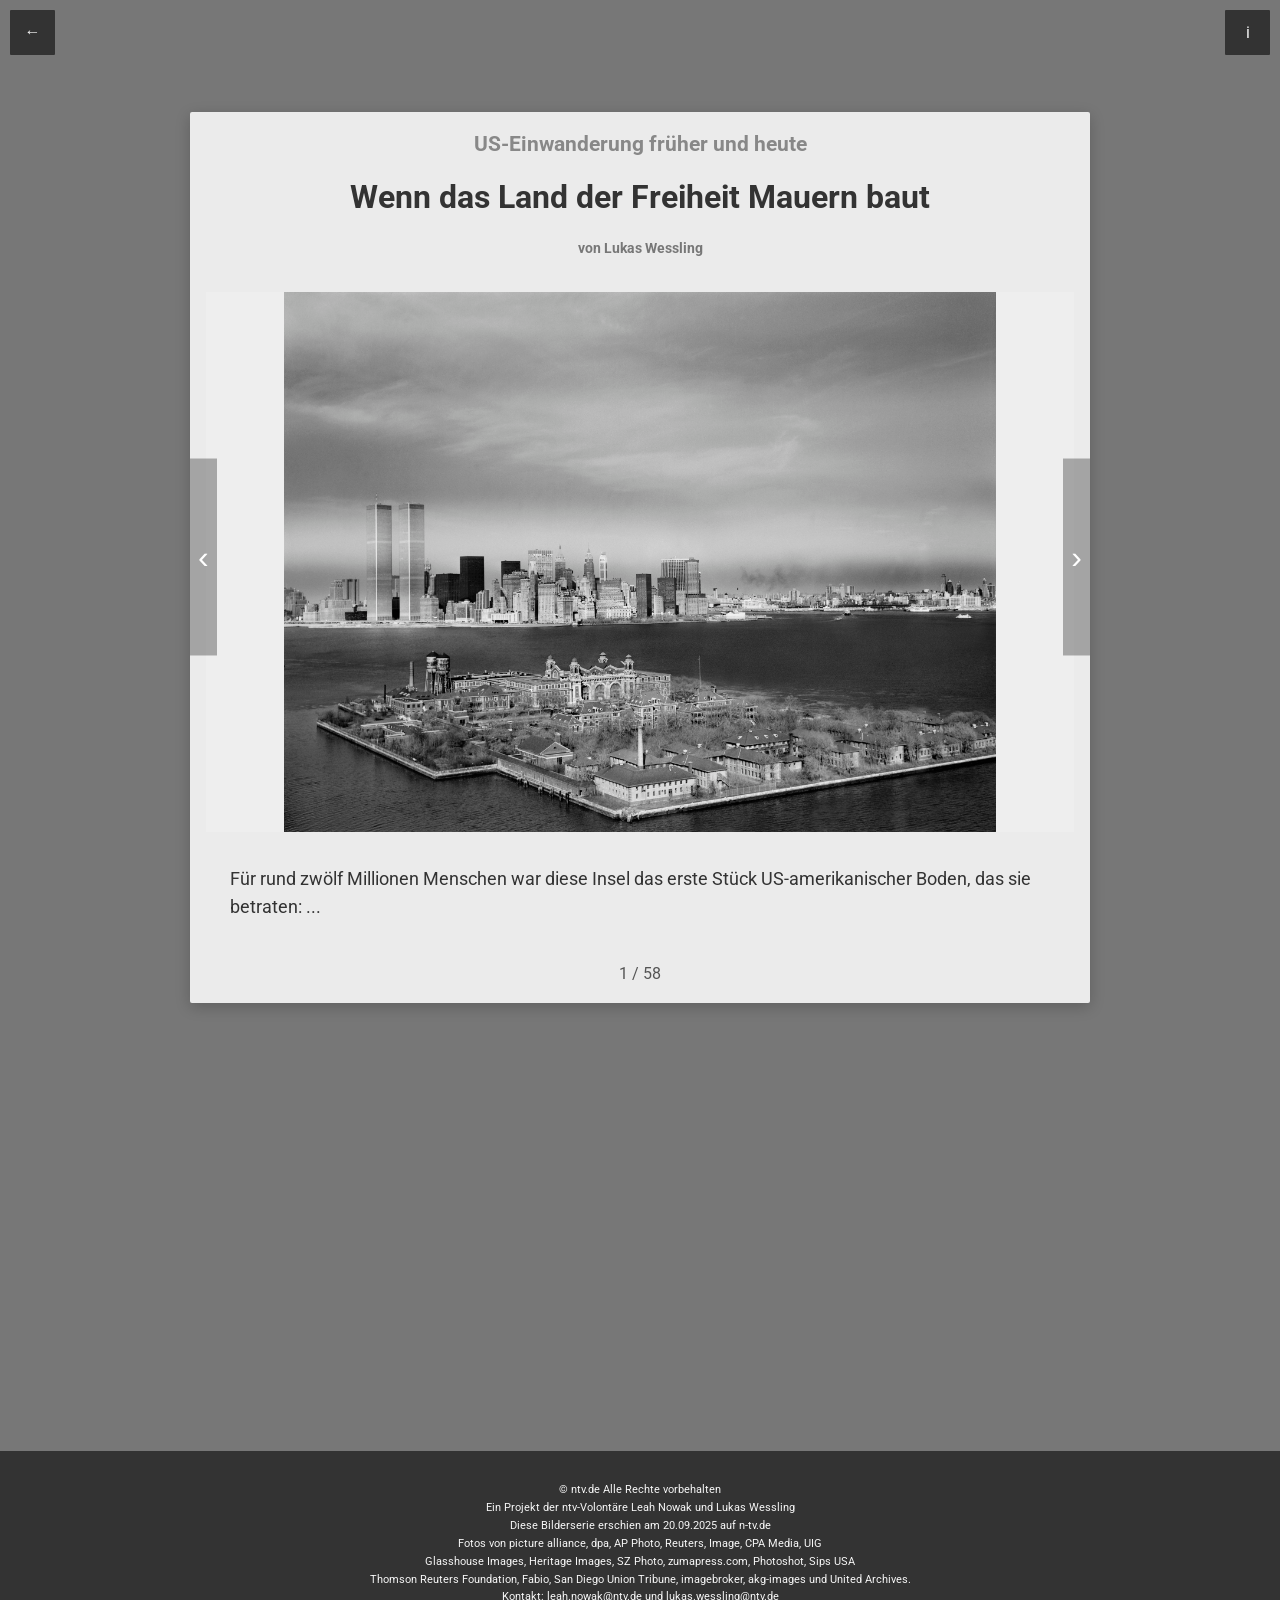
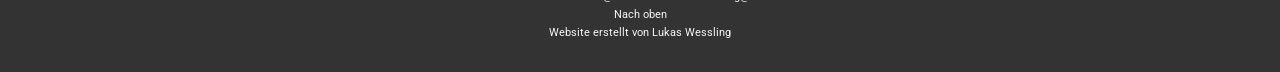
==== commit ac19ade3: "Lia zu Leah" ====
--- a/gallery.html
+++ b/gallery.html
@@ -222,7 +222,7 @@
     </script>
     <footer>
         <p> <a href="https://www.n-tv.de/ntvintern/Impressum-id6405904.html">© ntv.de Alle Rechte vorbehalten</a></p>
-        <p> <a href="ueberuns.html">Ein Projekt der ntv-Volontäre Lia Nowak und Lukas Wessling</a></p>
+        <p> <a href="ueberuns.html">Ein Projekt der ntv-Volontäre Leah Nowak und Lukas Wessling</a></p>
         <p><a href="https://www.n-tv.de/mediathek/bilderserien/politik/Wenn-das-Land-der-Freiheit-Mauern-baut-article25979219.html">Diese Bilderserie erschien am 20.09.2025 auf n-tv.de</a></p>
         <p> Fotos von picture alliance, dpa, AP Photo, Reuters, Image, CPA Media, UIG </p>
         <p> Glasshouse Images, Heritage Images, SZ Photo, zumapress.com, Photoshot, Sips USA </p>
--- a/style.css
+++ b/style.css
@@ -23,6 +23,7 @@
 
 body {
     font-family: 'Roboto', sans-serif;
+    font-size: 18px; /* Hier: Desktop-Schriftgröße erhöht */
     line-height: 1.6;
     color: var(--text-color);
     background-color: var(--background-color);
@@ -183,6 +184,7 @@
     border-radius: var(--border-radius)/2;
     box-shadow: 0 2px 10px rgba(0,0,0,0.1);
     max-width: var(--lesser-width);
+    width: 60%; /* Breite auf Desktop auf 60% reduziert */
     margin-bottom: 60px; /* Erhöht für mehr Abstand zwischen den Boxen */
     padding: 40px;
     margin-left: auto;  /* Zentrierung */
@@ -257,8 +259,8 @@
 }
 /* Titelbox für Artikel mit transparentem Look */
 .content-box.transparent_smallheader {
-    margin-top: 12vh;    /* Desktop: Titel rutscht ins vertikale Zentrum */
-    margin-bottom: 40vh; /* Desktop: Viel Platz nach unten, schiebt Text aus dem Bild */
+    margin-top: 10vh;    /* Desktop: Titel rutscht ins vertikale Zentrum */
+    margin-bottom: 50vh; /* Desktop: Viel Platz nach unten, schiebt Text aus dem Bild */
     padding: 60px 5px;
     background: var(--smallheader-bg);
 }
@@ -266,6 +268,7 @@
     text-align: center;
     font-size: 2rem;
     font-weight: bolder;
+    line-height: 40px;
     color: var(--main-white);
     margin: 0;
     padding: 10px 0 40px 0;
@@ -362,6 +365,10 @@
 
 /* Responsive Design */
 @media (max-width: 768px) {
+    body {
+        font-size: 16px; /* Hier: Mobil wieder auf Standard zurück */
+    }
+
     .main-title {
         font-size: 2rem;
         margin: 20px 0;
@@ -383,8 +390,8 @@
 
     /* Mobile Anpassung: Hier brauchen wir weniger Abstand als auf dem Desktop */
     .content-box.transparent_smallheader {
-        margin-top: 10vh;    /* Titel etwas höher als Desktop */
-        margin-bottom: 20vh; /* Flexibler Abstand, aber kompakt genug für Handy */
+        margin-top: 8vh;    /* Titel etwas höher als Desktop */
+        margin-bottom: 22vh; /* Flexibler Abstand, aber kompakt genug für Handy */
     }
         .content-box.smallheader {
         margin-top: 10vh;    /* Titel etwas höher als Desktop */
@@ -475,17 +482,19 @@
 }
 
     /* header und content breit auf Mobilgeräten */
-    .content-wrapper {
-        padding-left: 0;
-        padding-right: 0;
-    }
-    .content-box {
-        width: 100%;
-        max-width: 100%;
-        margin-left: 0;
-        margin-right: 0;
-        border-radius: 0;
-        padding: 2rem 1rem;
+    @media (max-width: 768px) {
+        .content-wrapper {
+            padding-left: 0;
+            padding-right: 0;
+        }
+        .content-box {
+            width: 100%;
+            max-width: 100%;
+            margin-left: 0;
+            margin-right: 0;
+            border-radius: 0;
+            padding: 2rem 1rem;
+        }
     }
 
 /* beim Hovern über Link erscheint eine Hand */
